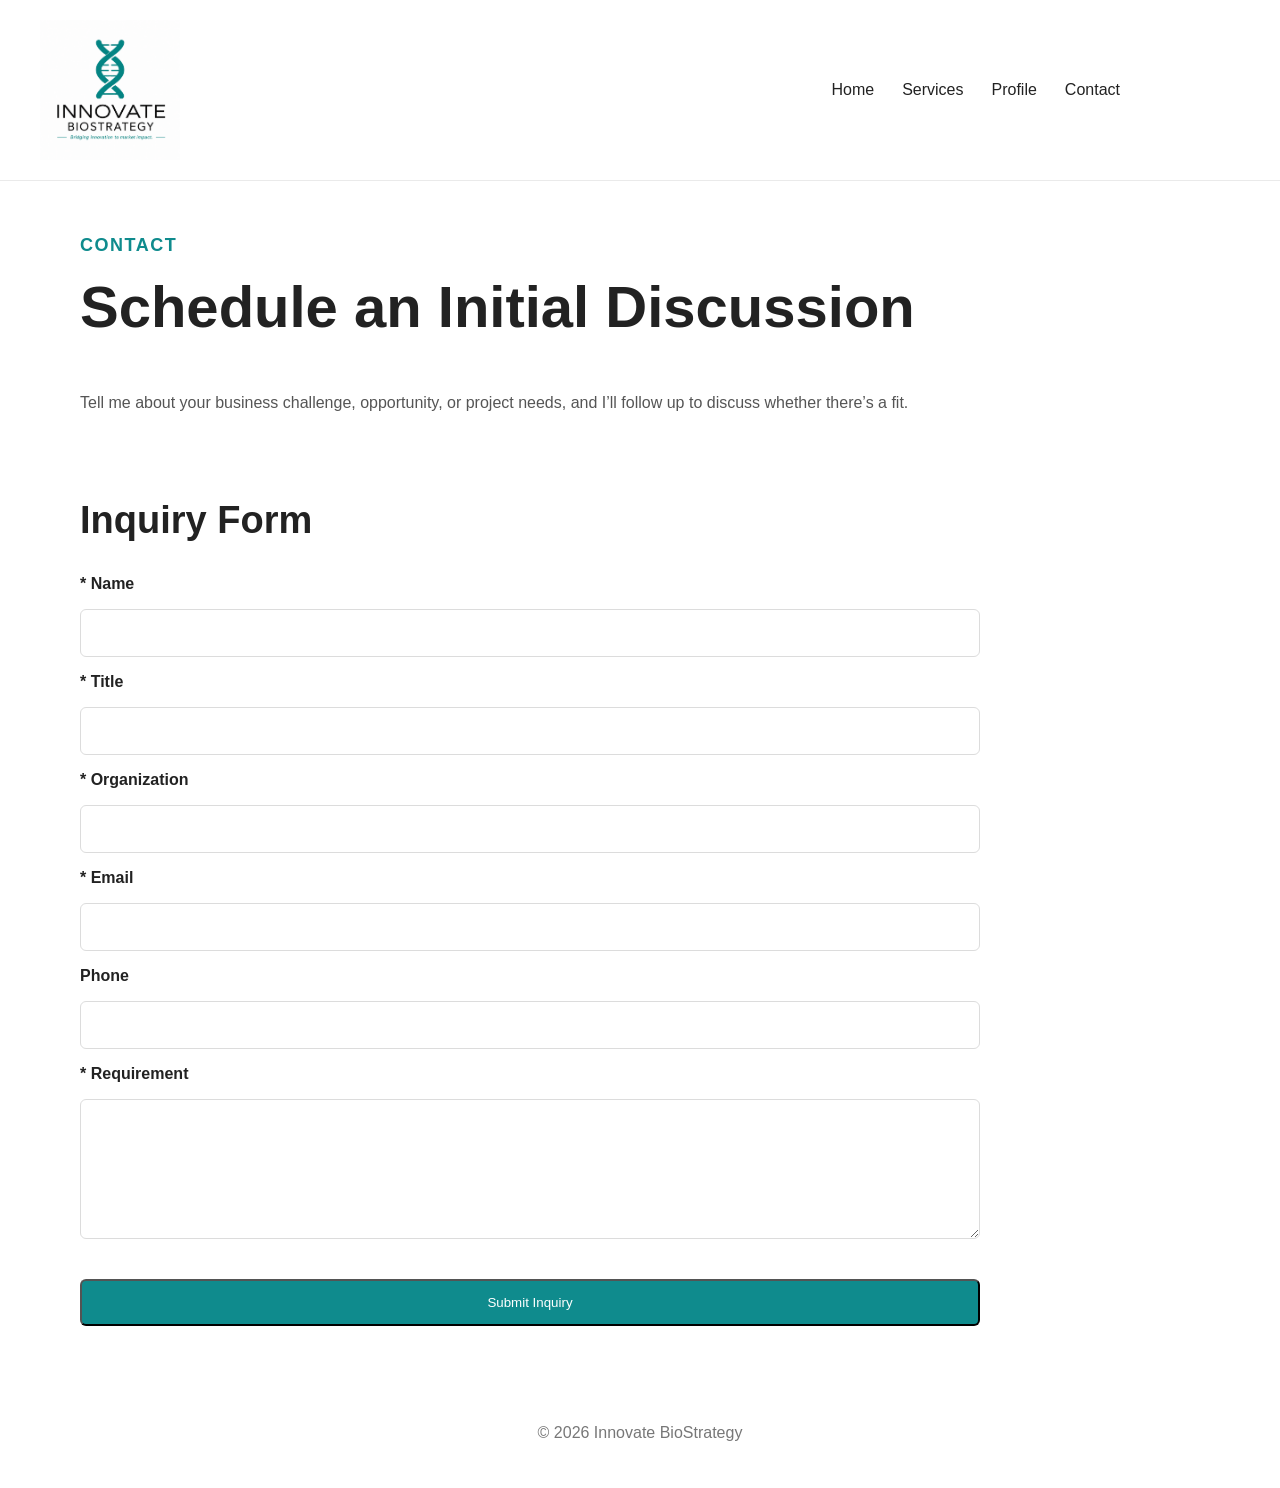
==== contact.html @ 0905a9bc "Update branding from Innovate BioStrategies to Innovate BioStrategy" ====
<!DOCTYPE html>
<html lang="en">
<head>
  <meta charset="UTF-8" />
  <meta name="viewport" content="width=device-width, initial-scale=1.0" />

  <title>Contact | Innovate BioStrategy</title>

  <meta name="description" content="Schedule an initial discussion with Innovate BioStrategy to explore commercialization strategy, product positioning, and life science business growth opportunities.">

  <meta property="og:title" content="Contact | Innovate BioStrategy">
  <meta property="og:description" content="Schedule an initial discussion with Innovate BioStrategy.">
  <meta property="og:type" content="website">
  <meta property="og:url" content="https://www.i-BioStrategy.com/contact.html">
  <meta property="og:image" content="https://www.i-BioStrategy.com/logo.png">

  <link rel="canonical" href="https://www.i-BioStrategy.com/contact.html">
  <link rel="stylesheet" href="style.css" />
  <link rel="icon" href="/favicon.ico" type="image/x-icon">
  <link rel="shortcut icon" href="/favicon.ico" type="image/x-icon">
</head>

<body>
  <header class="site-header">
    <a href="index.html" class="logo-wrap">
      <img src="logo.png" alt="Innovate BioStrategy logo" class="logo" />
    </a>

    <nav class="nav">
      <a href="index.html">Home</a>
      <a href="services.html">Services</a>
      <a href="profile.html">Profile</a>
      <a href="contact.html">Contact</a>
    </nav>
  </header>

  <main>
    <section class="hero">
      <p class="eyebrow">Contact</p>

      <h1>Schedule an Initial Discussion</h1>

      <p class="hero-text">
        Tell me about your business challenge, opportunity, or project needs,
        and I’ll follow up to discuss whether there’s a fit.
      </p>
    </section>

    <section class="section contact-box">
      <h2>Inquiry Form</h2>

      <form
        class="contact-form"
        action="https://formspree.io/f/meedzgpd"
        method="POST"
      >
        <label for="name">* Name</label>
        <input type="text" id="name" name="name" required>

        <label for="title">* Title</label>
        <input type="text" id="title" name="title" required>

        <label for="organization">* Organization</label>
        <input type="text" id="organization" name="organization" required>

        <label for="email">* Email</label>
        <input type="email" id="email" name="email" required>

        <label for="phone">Phone</label>
        <input type="tel" id="phone" name="phone">

        <label for="requirement">* Requirement</label>
        <textarea id="requirement" name="requirement" rows="6" required></textarea>

        <button type="submit" class="button">Submit Inquiry</button>
      </form>
    </section>
  </main>

  <footer>
    <p>© 2026 Innovate BioStrategy</p>
  </footer>
</body>
</html>
---- style.css ----
html {
  overflow-y: scroll;
}
body {
  margin: 0;
  font-family: Arial, Helvetica, sans-serif;
  color: #222;
  background: white;
}

/* Header */
.site-header {
  display: flex;
  align-items: center;
  max-width: 1200px;
  margin: 0 auto;
  padding: 20px 40px;
  background: white;
  border-bottom: 1px solid #eaeaea;
}

.logo {
  width: 140px;
  height: auto;
  display: block;
}

.nav {
  display: flex;
  gap: 28px;
  margin-left: auto;
  margin-right: 120px;
}

.nav a {
  text-decoration: none;
  color: #222;
  font-size: 16px;
  font-weight: 500;
  transition: color 0.2s ease;
}

.nav a:hover {
  color: #0f8b8d;
}

/* Main Layout */
.hero,
.section {
  max-width: 1200px;
  margin: 0 auto;
  padding: 36px 40px 12px 40px;
  box-sizing: border-box;
}

/* Labels */
.eyebrow {
  color: #0f8b8d;
  font-weight: 700;
  letter-spacing: 1.5px;
  text-transform: uppercase;
  font-size: 18px;
  margin-bottom: 18px;
}

/* Headlines */
.hero h1 {
  font-size: 58px;
  line-height: 1.15;
  font-weight: 700;
  max-width: 1000px;
  margin-top: 0;
}

h2 {
  font-size: 38px;
  line-height: 1.3;
  font-weight: 600;
  margin-bottom: 24px;
}

/* Paragraphs */
.hero-text,
.section p,
.service-list,
.contact-form {
  max-width: 900px;
}

.hero-text {
  font-size: 16px;
  line-height: 1.7;
  color: #555;
}

/* Buttons */
.button {
  display: inline-block;
  margin-top: 24px;
  padding: 14px 28px;
  background: #0f8b8d;
  color: white;
  text-decoration: none;
  border-radius: 6px;
  transition: background 0.2s ease;
}

.button:hover {
  background: #0b6f70;
}

/* Highlight Boxes */
.highlight {
  background: #f8f9fa;
  border-radius: 10px;
  margin: 20px auto 40px auto;
  padding: 40px;
  max-width: 1000px;
  box-sizing: border-box;
}

/* Service Lists */
.service-list {
  line-height: 2;
  font-size: 18px;
  color: #444;
  padding-left: 20px;
}

/* Contact Form */
.contact-form {
  display: flex;
  flex-direction: column;
  gap: 16px;
  margin-top: 30px;
}

.contact-form label {
  font-weight: 600;
  color: #222;
}

.contact-form input,
.contact-form textarea {
  padding: 14px;
  font-size: 16px;
  border: 1px solid #dcdcdc;
  border-radius: 6px;
  font-family: inherit;
  box-sizing: border-box;
  width: 100%;
}

.contact-form textarea {
  resize: vertical;
  min-height: 140px;
}

/* Profile Layout */
.profile-layout {
  display: grid;
  grid-template-columns: 260px minmax(0, 1fr);
  gap: 60px;
  align-items: flex-start;
  max-width: 1000px;
}

.profile-photo img {
  width: 260px;
  border-radius: 10px;
  display: block;
}
.profile-photo {
  margin-top: 38px;
}
.profile-content {
  max-width: 700px;
}

.profile-content a {
  color: #0f8b8d;
  text-decoration: none;
  font-weight: 600;
}

.profile-content a:hover {
  text-decoration: underline;
}

/* Footer */
footer {
  padding: 30px;
  text-align: center;
  color: #777;
  margin-top: 40px;
}
.section + .section {
  padding-top: 18px;
}

.hero + .section {
  padding-top: 20px;
}
/* Mobile */
/* Mobile */
@media (max-width: 900px) {
  .site-header {
    flex-direction: column;
    padding: 12px 24px 18px 24px;
    gap: 14px;
  }

  .logo {
    width: 150px;
  }

  .nav {
    margin: 0;
    gap: 24px;
    row-gap: 12px;
    flex-wrap: wrap;
    justify-content: center;
  }

  .hero,
  .section,
  .highlight {
    padding: 32px 24px 8px 24px;
  }

  .hero + .section,
  .section + .section {
    padding-top: 14px;
  }

  .profile-layout {
    grid-template-columns: 1fr;
  }

  .profile-photo img {
    width: 220px;
  }

  .hero h1 {
    font-size: 44px;
    line-height: 1.12;
  }

  .hero-text {
    font-size: 18px;
    line-height: 1.7;
  }

  h2 {
    font-size: 34px;
  }
}
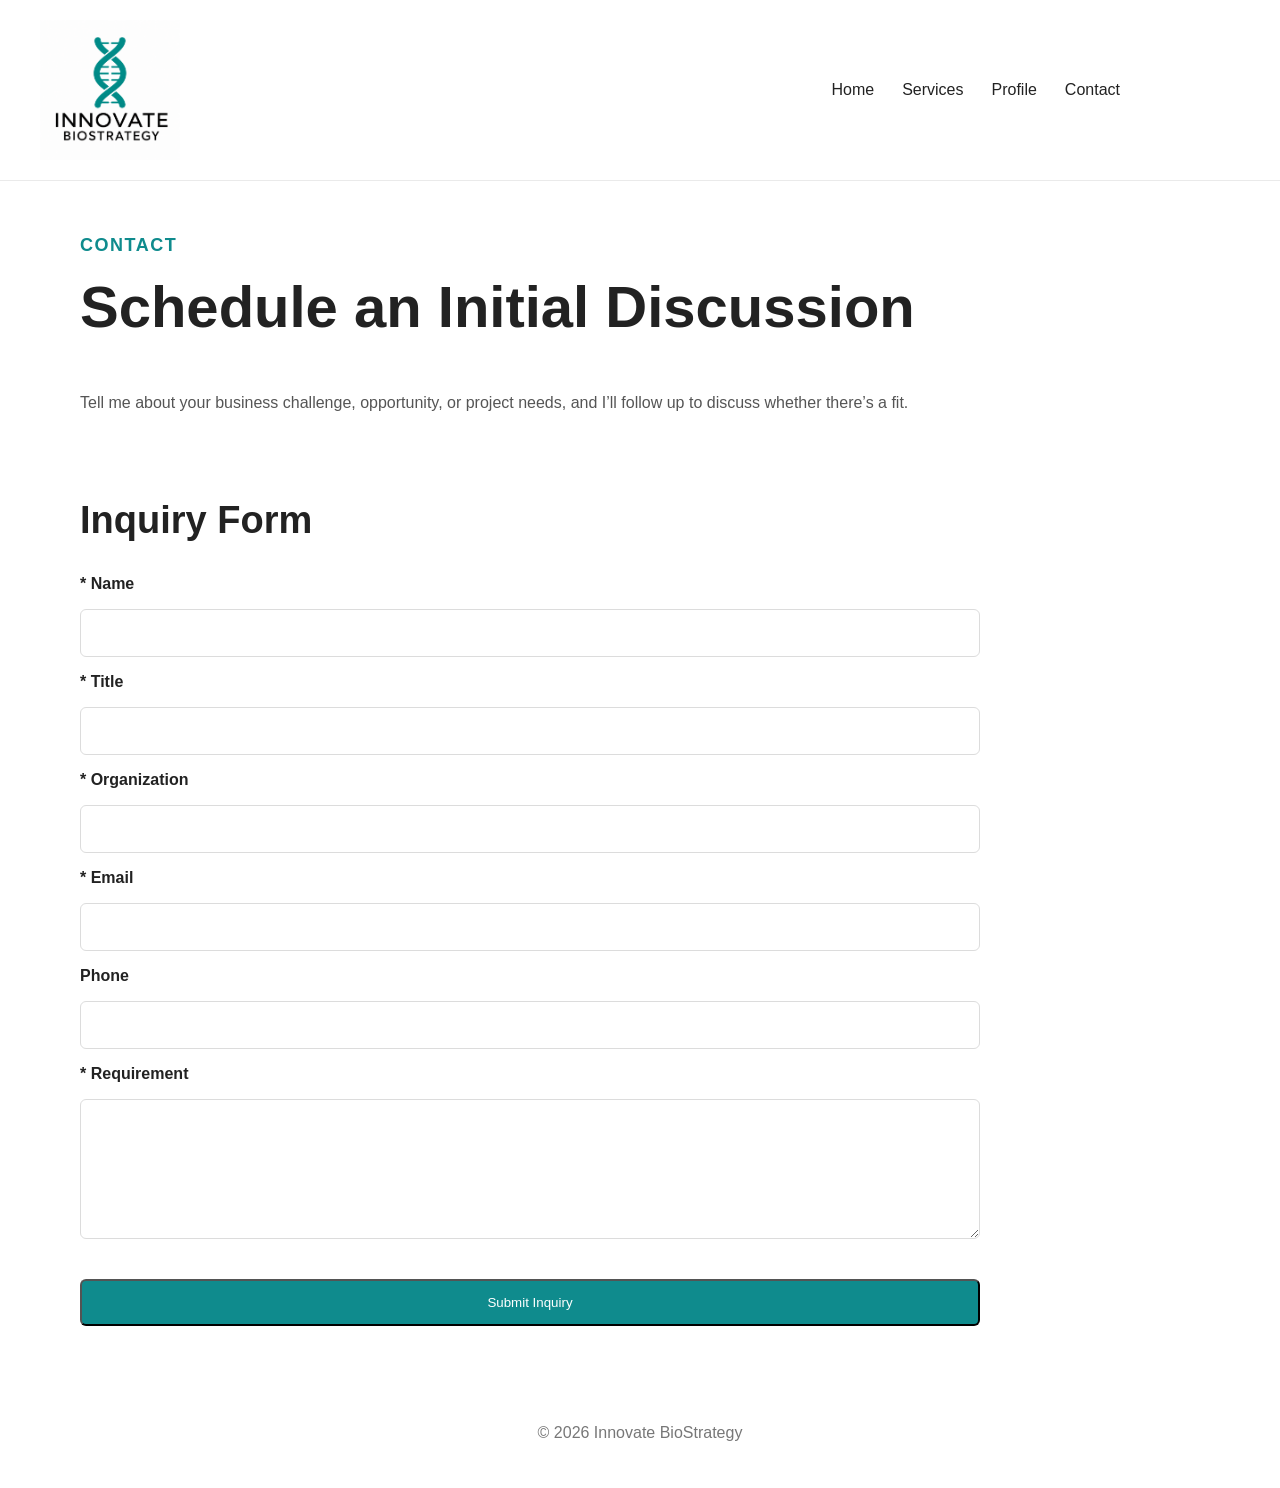
==== commit f7116126: "Add Google Analytics tracking to contact page" ====
--- a/contact.html
+++ b/contact.html
@@ -1,6 +1,15 @@
 <!DOCTYPE html>
 <html lang="en">
 <head>
+  <!-- Google tag (gtag.js) -->
+<script async src="https://www.googletagmanager.com/gtag/js?id=G-J0SCD25JK9"></script>
+<script>
+  window.dataLayer = window.dataLayer || [];
+  function gtag(){dataLayer.push(arguments);}
+  gtag('js', new Date());
+
+  gtag('config', 'G-J0SCD25JK9');
+</script>
   <meta charset="UTF-8" />
   <meta name="viewport" content="width=device-width, initial-scale=1.0" />
 
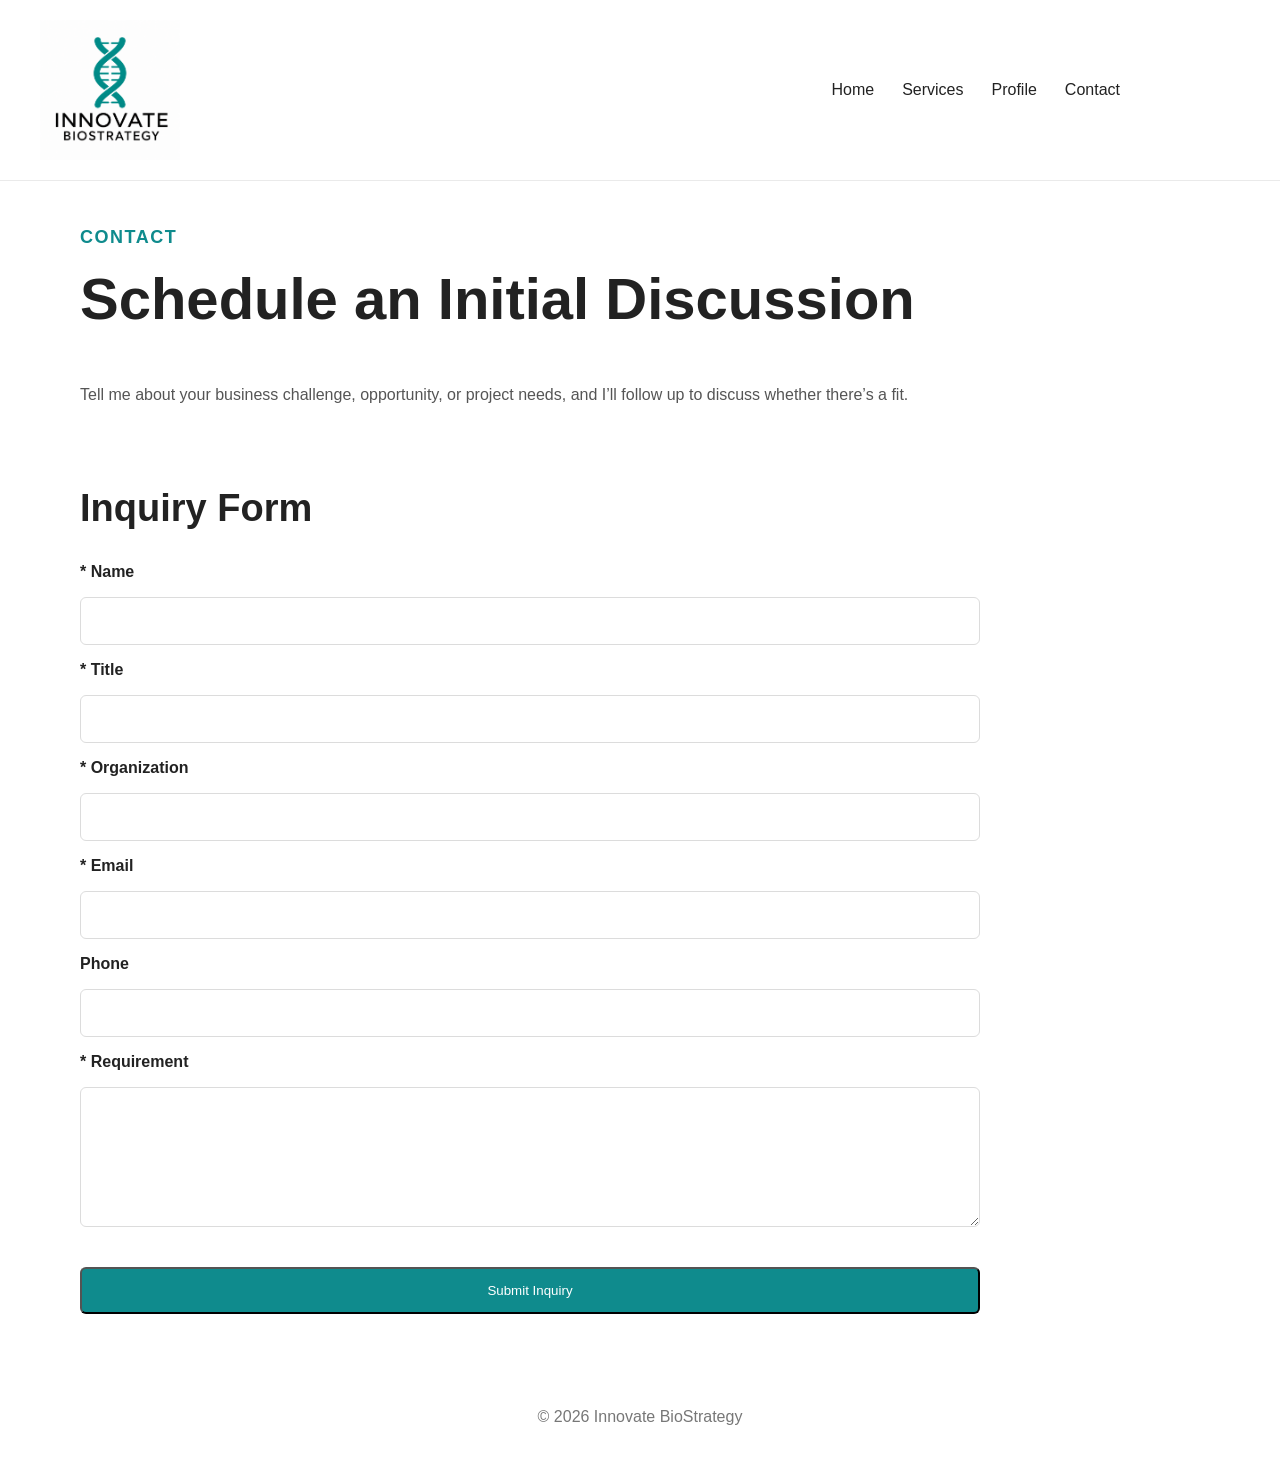
==== commit 1193eb16: "Update meta description for contact page" ====
--- a/contact.html
+++ b/contact.html
@@ -2,20 +2,20 @@
 <html lang="en">
 <head>
   <!-- Google tag (gtag.js) -->
-<script async src="https://www.googletagmanager.com/gtag/js?id=G-J0SCD25JK9"></script>
+<script async src="https://www.googletagmanager.com/gtag/js?id=G-6V2VZ48DS5"></script>
 <script>
   window.dataLayer = window.dataLayer || [];
   function gtag(){dataLayer.push(arguments);}
   gtag('js', new Date());
 
-  gtag('config', 'G-J0SCD25JK9');
+  gtag('config', 'G-6V2VZ48DS5');
 </script>
   <meta charset="UTF-8" />
   <meta name="viewport" content="width=device-width, initial-scale=1.0" />
 
   <title>Contact | Innovate BioStrategy</title>
 
-  <meta name="description" content="Schedule an initial discussion with Innovate BioStrategy to explore commercialization strategy, product positioning, and life science business growth opportunities.">
+  <meta name="description" content="Whether you're evaluating a technology, developing a product strategy, shaping a commercial strategy, or strengthening your market positioning, start a conversation to explore how Innovate BioStrategy can support your objectives.">
 
   <meta property="og:title" content="Contact | Innovate BioStrategy">
   <meta property="og:description" content="Schedule an initial discussion with Innovate BioStrategy.">
--- a/style.css
+++ b/style.css
@@ -49,7 +49,7 @@
 .section {
   max-width: 1200px;
   margin: 0 auto;
-  padding: 36px 40px 12px 40px;
+  padding: 28px 40px 8px 40px;
   box-sizing: border-box;
 }
 
@@ -77,6 +77,12 @@
   line-height: 1.3;
   font-weight: 600;
   margin-bottom: 24px;
+}
+h3 {
+    font-size: 28px;
+    font-weight: 600;
+    margin-top: 36px;
+    margin-bottom: 12px;
 }
 
 /* Paragraphs */
@@ -195,15 +201,93 @@
   margin-top: 40px;
 }
 .section + .section {
-  padding-top: 18px;
+  padding-top: 0;
 }
 
 .hero + .section {
   padding-top: 20px;
 }
-/* Mobile */
+/* Strategic Questions Table */
+.strategy-table-section {
+  max-width: 1200px;
+  margin: 0 auto;
+  padding: 8px 40px 12px 40px;
+  box-sizing: border-box;
+}
+
+.strategy-table-section h2 {
+  margin-top: 0;
+}
+
+.strategy-table {
+  width: 100%;
+  border-collapse: collapse;
+  margin-top: 26px;
+  font-size: 16px;
+  background: white;
+}
+
+.strategy-table th {
+  background: #0f8b8d;
+  color: white;
+  text-align: left;
+  padding: 16px 18px;
+  font-weight: 600;
+}
+
+.strategy-table td {
+  padding: 20px 18px;
+  vertical-align: top;
+  line-height: 1.7;
+  border-top: 1px solid #e8ecec;
+  border-bottom: 1px solid #e8ecec;
+  border-left: none;
+  border-right: none;
+}
+
+.strategy-table tr:nth-child(even) {
+  background: #fbfcfc;
+}
+
+.strategy-table td:first-child {
+  width: 30%;
+  font-weight: 600;
+  color: #0f8b8d;
+  font-size: 16px;
+  line-height: 1.6;
+}
+
+.strategy-table td:nth-child(2) {
+  width: 22%;
+  font-weight: 600;
+}
+
+.strategy-table td:nth-child(3) {
+  width: 47%;
+}
+
+.table-cta {
+  margin-top: 32px;
+}
+
 /* Mobile */
 @media (max-width: 900px) {
+
+.strategy-table-section {
+  padding: 8px 24px 8px 24px;
+}
+
+.strategy-table {
+  display: block;
+  overflow-x: auto;
+  white-space: normal;
+}
+
+.strategy-table th,
+.strategy-table td {
+  min-width: 220px;
+}
+
   .site-header {
     flex-direction: column;
     padding: 12px 24px 18px 24px;
@@ -228,10 +312,13 @@
     padding: 32px 24px 8px 24px;
   }
 
-  .hero + .section,
-  .section + .section {
-    padding-top: 14px;
-  }
+  .hero + .section {
+  padding-top: 14px;
+}
+
+.section + .section {
+  padding-top: 0;
+}
 
   .profile-layout {
     grid-template-columns: 1fr;
@@ -254,4 +341,9 @@
   h2 {
     font-size: 34px;
   }
-}
+  h3 {
+  font-size: 24px;
+  margin-top: 24px;
+  margin-bottom: 10px;
+}
+}
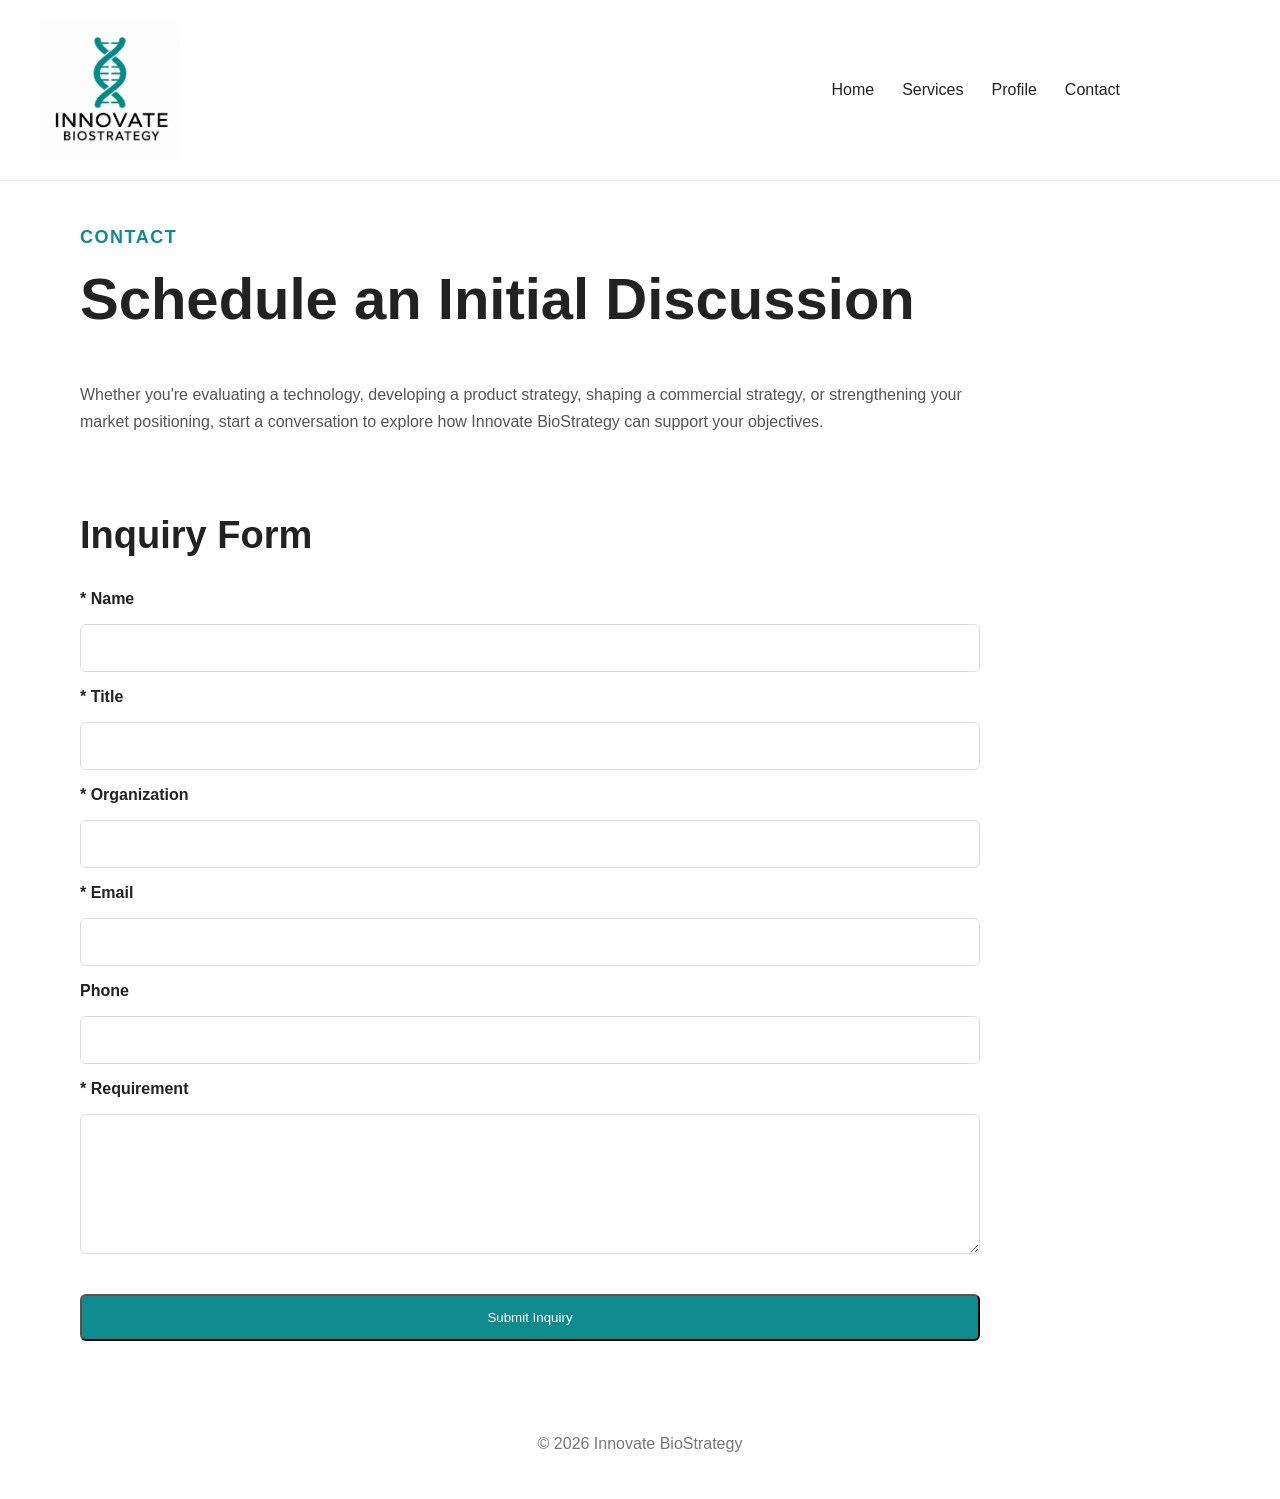
==== commit 3995620c: "Revise hero text for initial discussion section Updated the hero text to provide a clearer message a" ====
--- a/contact.html
+++ b/contact.html
@@ -50,8 +50,7 @@
       <h1>Schedule an Initial Discussion</h1>
 
       <p class="hero-text">
-        Tell me about your business challenge, opportunity, or project needs,
-        and I’ll follow up to discuss whether there’s a fit.
+        Whether you're evaluating a technology, developing a product strategy, shaping a commercial strategy, or strengthening your market positioning, start a conversation to explore how Innovate BioStrategy can support your objectives.
       </p>
     </section>
 
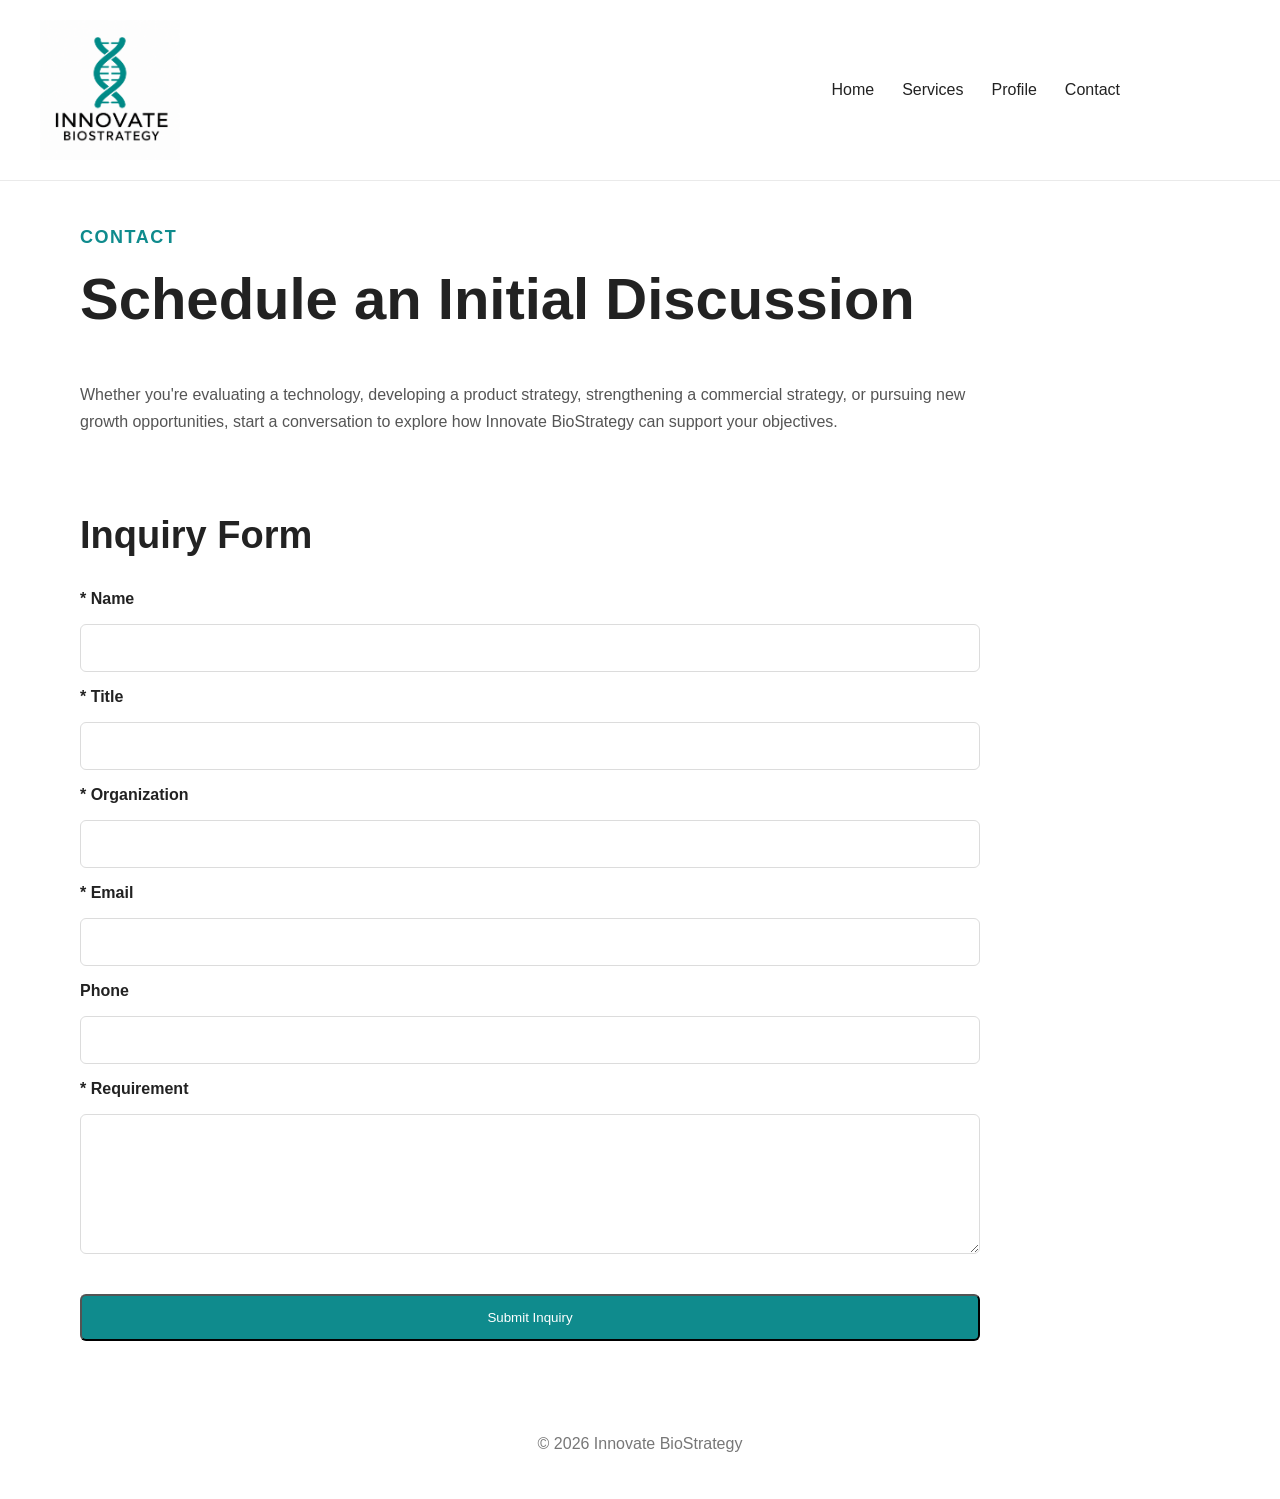
==== commit a670cc99: "Update text in contact.html for clarity" ====
--- a/contact.html
+++ b/contact.html
@@ -50,7 +50,7 @@
       <h1>Schedule an Initial Discussion</h1>
 
       <p class="hero-text">
-        Whether you're evaluating a technology, developing a product strategy, shaping a commercial strategy, or strengthening your market positioning, start a conversation to explore how Innovate BioStrategy can support your objectives.
+        Whether you're evaluating a technology, developing a product strategy, strengthening a commercial strategy, or pursuing new growth opportunities, start a conversation to explore how Innovate BioStrategy can support your objectives.
       </p>
     </section>
 
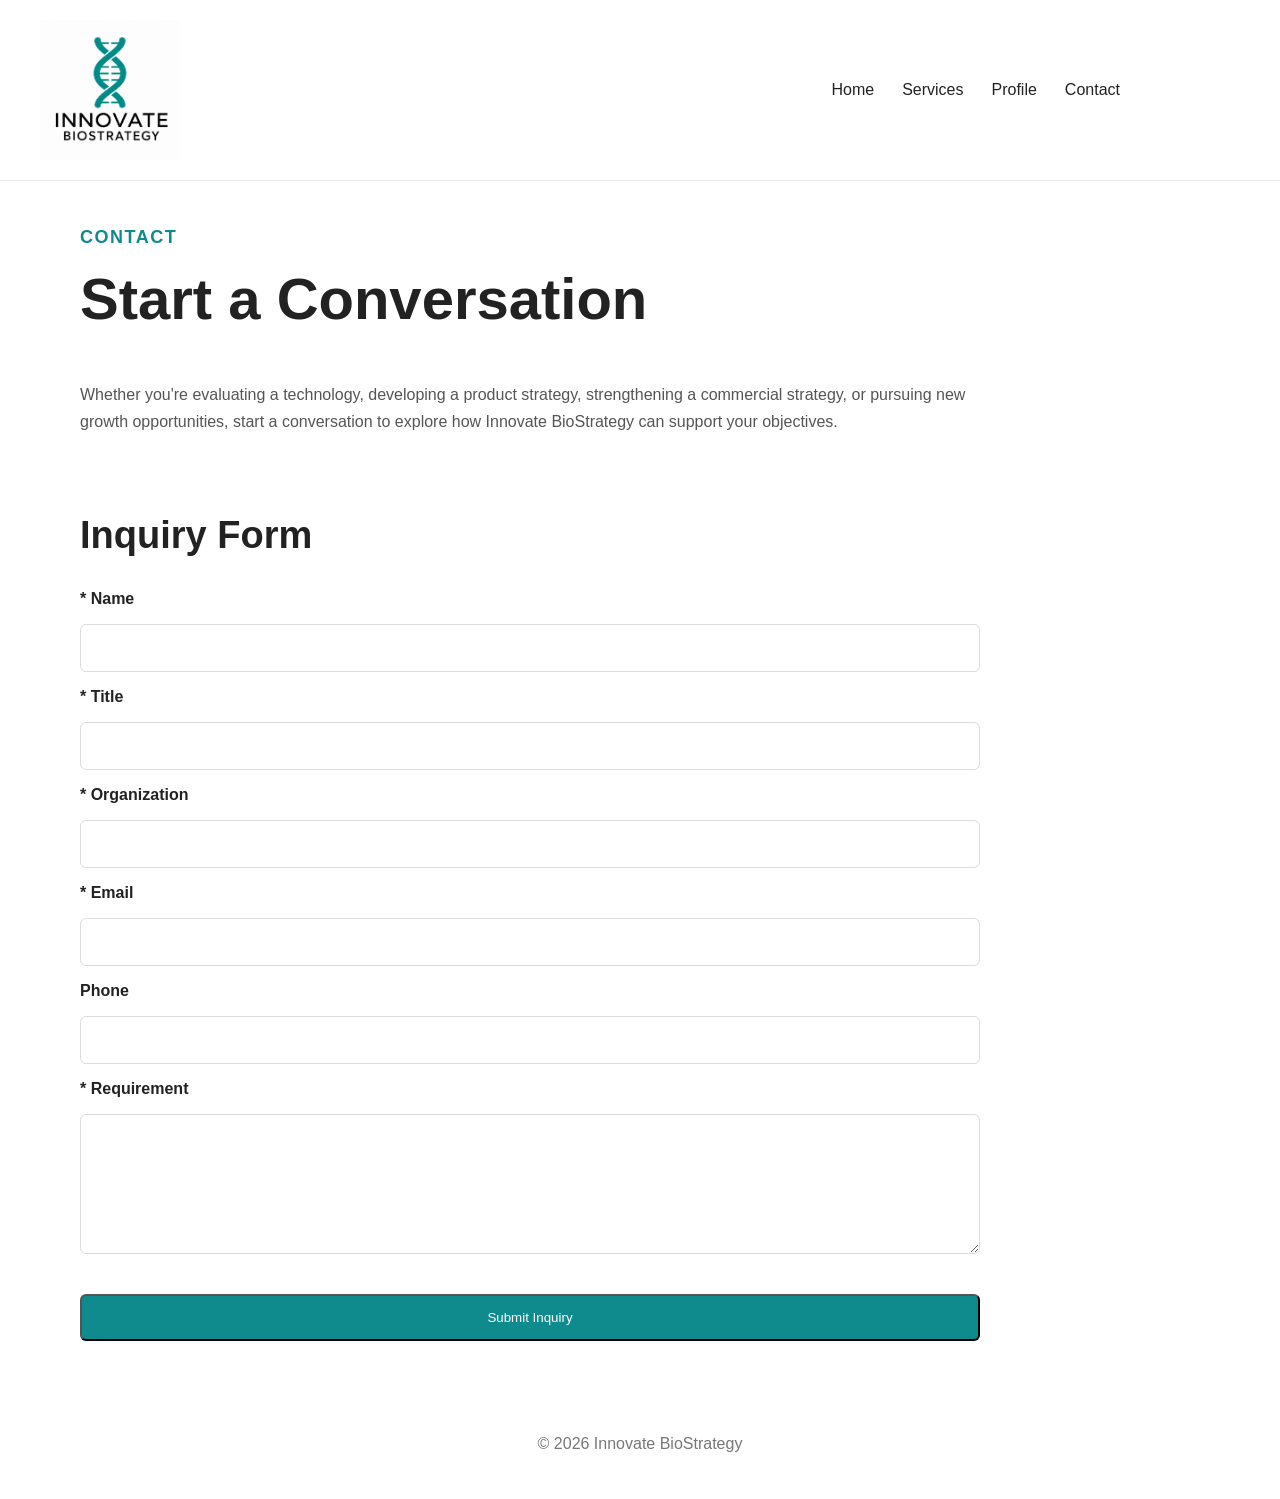
==== commit e81abc4e: "Change heading from 'Schedule an Initial Discussion' to 'Start a Conversation'" ====
--- a/contact.html
+++ b/contact.html
@@ -47,7 +47,7 @@
     <section class="hero">
       <p class="eyebrow">Contact</p>
 
-      <h1>Schedule an Initial Discussion</h1>
+      <h1>Start a Conversation</h1>
 
       <p class="hero-text">
         Whether you're evaluating a technology, developing a product strategy, strengthening a commercial strategy, or pursuing new growth opportunities, start a conversation to explore how Innovate BioStrategy can support your objectives.
